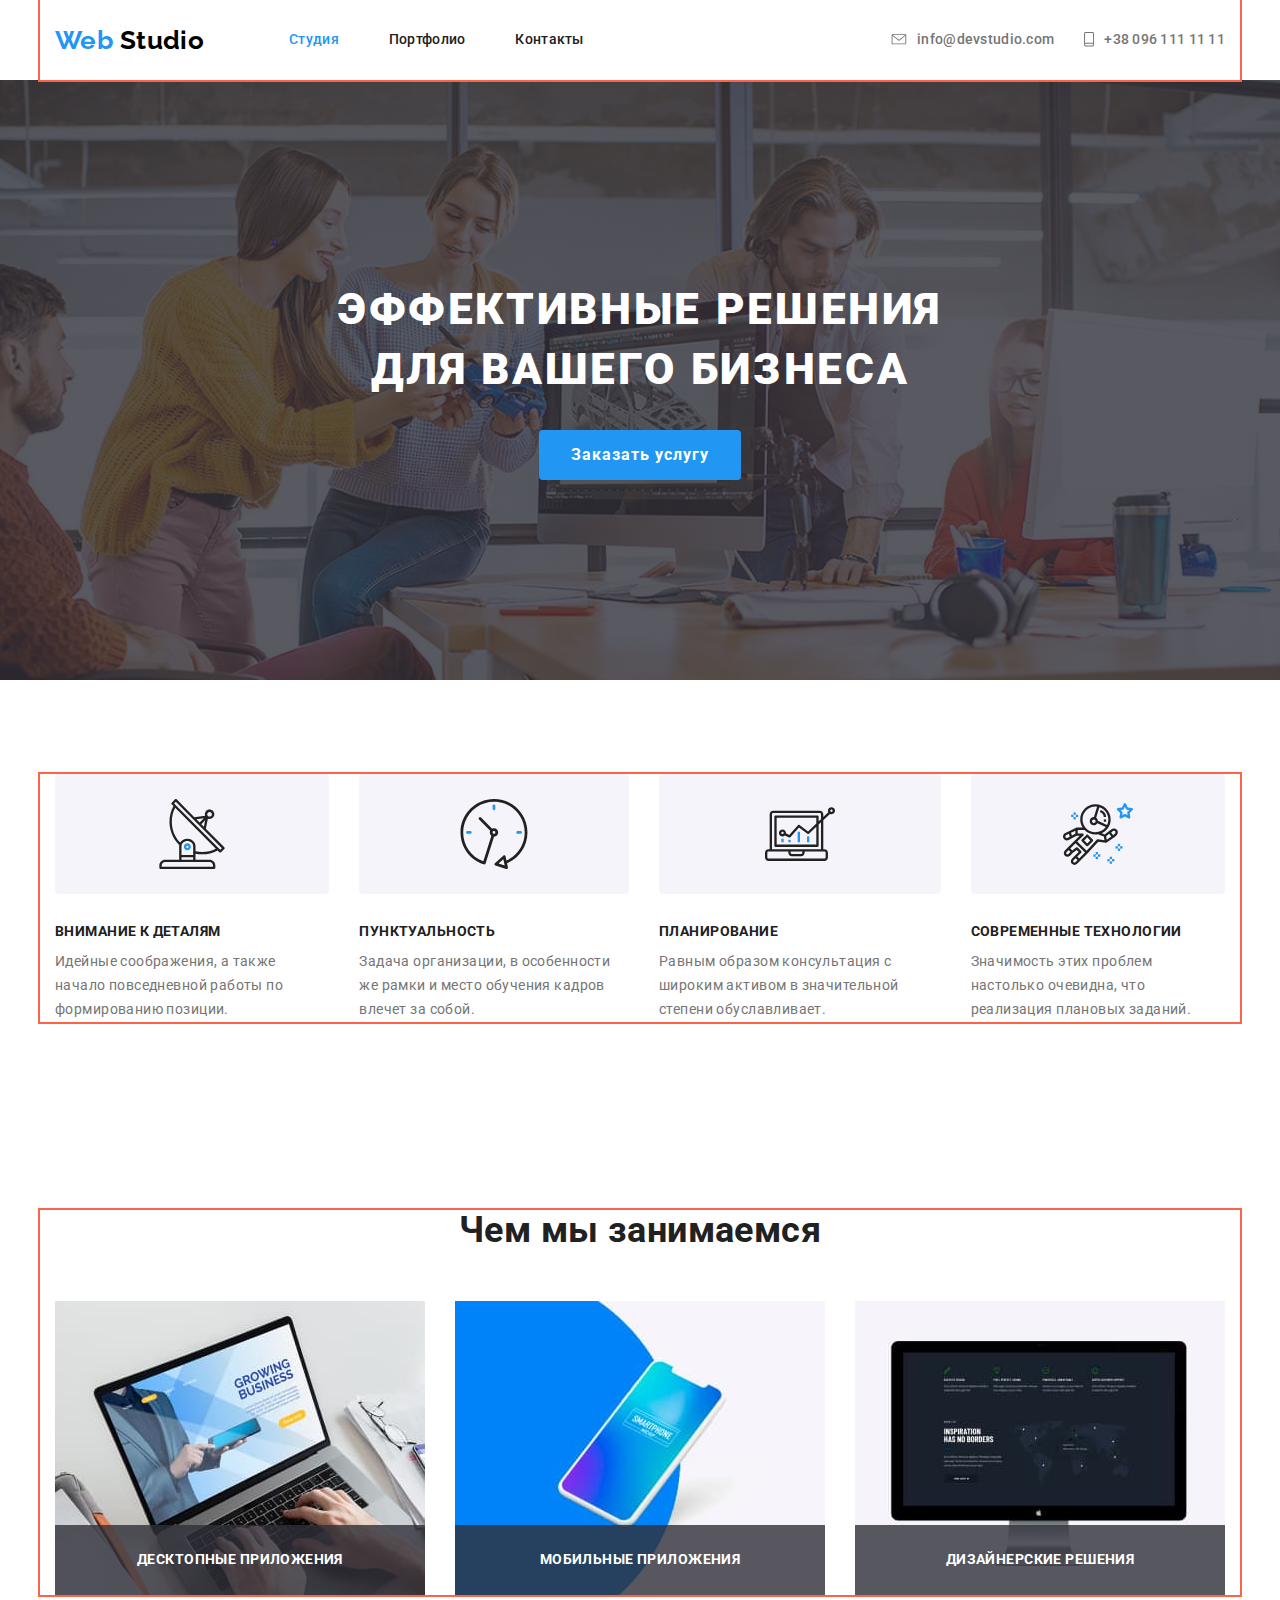
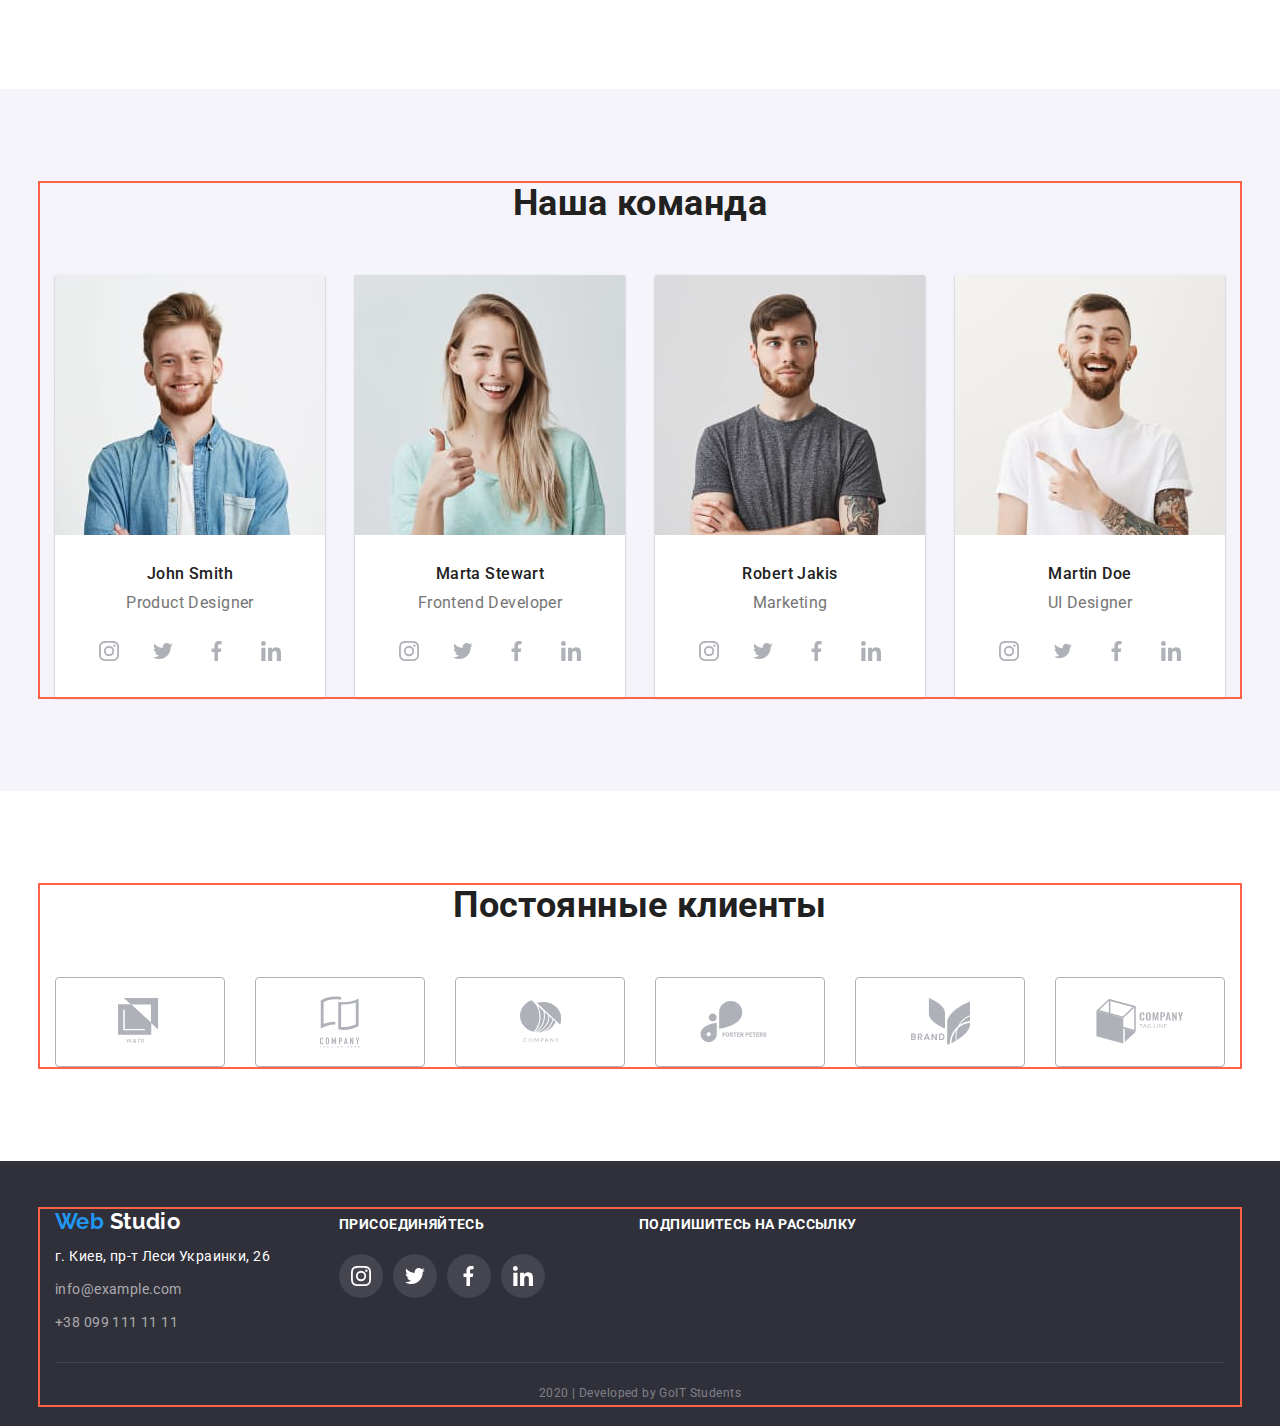
==== index.html @ c9f75ea1 "Обновляет areas и 1 карту в портфолио" ====
<!DOCTYPE html>
<html lang="ru">
  <head>
    <meta charset="UTF-8" />
    <meta name="viewport" content="width=device-width, initial-scale=1.0" />
    <title>Web Studio</title>
    <link
      href="https://fonts.googleapis.com/css2?family=Raleway:wght@700&family=Roboto:wght@400;500;700;900&display=swap"
      rel="stylesheet"
    />
    <link
      rel="stylesheet"
      href="https://cdnjs.cloudflare.com/ajax/libs/modern-normalize/0.6.0/modern-normalize.min.css"
    />
    <link rel="stylesheet" href="./css/style.css" />
  </head>

  <body>
    <!-- Шапка сайта-->
    <header class="header">
      <div class="container header">
        <nav class="main-nav">
          <a href="./index.html" class="header-logo link"
            ><span>Web</span> Studio</a
          >
          <ul class="site-nav list">
            <li class="item"><a href="" class="link current">Студия</a></li>
            <li class="item">
              <a href="./portfolio.html" class="link">Портфолио</a>
            </li>
            <li class="item"><a href="" class="link">Контакты</a></li>
          </ul>
        </nav>

        <ul class="header-contacts list">
          <li class="item">
            <a href="mailto:info@devstudio.com" class="link">
              <svg width="16" height="11" class="contacts-icon">
                <use href="./images/sprite4.svg#icon-envelope"></use>
              </svg>
              info@devstudio.com
            </a>
          </li>
          <li class="item">
            <a href="tel:+380961111111" class="link">
              <svg width="10" height="15" class="contacts-icon">
                <use href="./images/sprite4.svg#icon-phone"></use>
              </svg>
              +38 096 111 11 11
            </a>
          </li>
        </ul>
      </div>
    </header>
    <main>
      <!--Герой-->
      <section class="hero">
        <div class="overlay">
          <h1 class="hero-title">
            эффективные решения <br />для вашего бизнеса
          </h1>
          <a href="" class="button primary link">Заказать услугу</a>
        </div>
      </section>

      <!--Преимущества-->
      <section class="section features">
        <h2 class="section-title visually-hidden">Преимущества</h2>
        <div class="container">
          <ul class="features-list list">
            <li class="item">
              <div class="features-icon">
                <svg width="70" height="70">
                  <use href="./images/sprite4.svg#icon-antenna"></use>
                </svg>
              </div>
              <h3 class="title">Внимание к деталям</h3>
              <p>
                Идейные соображения, а также начало повседневной работы по
                формированию позиции.
              </p>
            </li>
            <li class="item">
              <div class="features-icon">
                <svg width="70" height="70">
                  <use href="./images/sprite4.svg#icon-clock"></use>
                </svg>
              </div>
              <h3 class="title">Пунктуальность</h3>
              <p>
                Задача организации, в особенности же рамки и место обучения
                кадров влечет за собой.
              </p>
            </li>
            <li class="item">
              <div class="features-icon">
                <svg width="70" height="70">
                  <use href="./images/sprite4.svg#icon-diagram"></use>
                </svg>
              </div>
              <h3 class="title">Планирование</h3>
              <p>
                Равным образом консультация с широким активом в значительной
                степени обуславливает.
              </p>
            </li>
            <li class="item">
              <div class="features-icon">
                <svg width="70" height="70">
                  <use href="./images/sprite4.svg#icon-astronaut"></use>
                </svg>
              </div>
              <h3 class="title">Современные технологии</h3>
              <p>
                Значимость этих проблем настолько очевидна, что реализация
                плановых заданий.
              </p>
            </li>
          </ul>
        </div>
      </section>

      <!--Чем мы занимаемся-->
      <section class="section areas">
        <div class="container">
          <h2 class="section-title">Чем мы занимаемся</h2>
          <ul class="areas-list list">
            <li class="item">
              <img
                class="area-img"
                src="./images/desktop-app.jpg"
                alt="Приложения для десктопов"
                width="370"
                height="294"
              />
              <h3 class="areas-title">Десктопные приложения</h3>
            </li>
            <li class="item">
              <img
                class="area-img"
                src="./images/mobile-app.jpg"
                alt="Приложения для мобильных"
                width="370"
                height="294"
              />
              <h3 class="areas-title">Мобильные приложения</h3>
            </li>
            <li class="item">
              <img
                class="area-img"
                src="./images/design-solutions.jpg"
                alt="Дизайн"
                width="370"
                height="294"
              />
              <h3 class="areas-title">Дизайнерские решения</h3>
            </li>
          </ul>
        </div>
      </section>

      <!--Наша команда-->
      <section class="section team">
        <div class="container">
          <h2 class="section-title">Наша команда</h2>
          <ul class="team-list list">
            <li class="item">
              <img
                class="team-img"
                src="./images/johnsmith.jpg"
                alt="Джон Смит"
                width="270"
                height="260"
              />
              <h3 class="name">John Smith</h3>
              <p class="profession">Product Designer</p>
              <ul class="list social-networks-list">
                <li class="soc-item">
                  <a
                    href=""
                    aria-label="Ссылка на Instagram"
                    class="soc-button"
                  >
                    <svg width="20" height="20">
                      <use href="./images/sprite4.svg#icon-instagram"></use>
                    </svg>
                  </a>
                </li>
                <li class="soc-item">
                  <a href="" aria-label="Ссылка на Twitter" class="soc-button">
                    <svg width="20" height="20">
                      <use href="./images/sprite4.svg#icon-twitter"></use>
                    </svg>
                  </a>
                </li>
                <li class="soc-item">
                  <a href="" aria-label="Ссылка на Facebook" class="soc-button">
                    <svg width="20" height="20">
                      <use href="./images/sprite4.svg#icon-facebook"></use>
                    </svg>
                  </a>
                </li>
                <li class="soc-item">
                  <a href="" aria-label="Ссылка на LinkedIn" class="soc-button"
                    ><svg width="20" height="20">
                      <use href="./images/sprite4.svg#icon-linkedin"></use>
                    </svg>
                  </a>
                </li>
              </ul>
            </li>
            <li class="item">
              <img
                class="team-img"
                src="./images/martastewart.jpg"
                alt="Марта Стюарт"
                width="270"
                height="260"
              />
              <h3 class="name">Marta Stewart</h3>
              <p class="profession">Frontend Developer</p>
              <ul class="list social-networks-list">
                <li class="soc-item">
                  <a
                    href=""
                    aria-label="Ссылка на Instagram"
                    class="soc-button"
                  >
                    <svg width="20" height="20">
                      <use href="./images/sprite4.svg#icon-instagram"></use>
                    </svg>
                  </a>
                </li>
                <li class="soc-item">
                  <a href="" aria-label="Ссылка на Twitter" class="soc-button">
                    <svg width="20" height="20">
                      <use href="./images/sprite4.svg#icon-twitter"></use>
                    </svg>
                  </a>
                </li>
                <li class="soc-item">
                  <a href="" aria-label="Ссылка на Facebook" class="soc-button">
                    <svg width="20" height="20">
                      <use href="./images/sprite4.svg#icon-facebook"></use>
                    </svg>
                  </a>
                </li>
                <li class="soc-item">
                  <a href="" aria-label="Ссылка на LinkedIn" class="soc-button"
                    ><svg width="20" height="20">
                      <use href="./images/sprite4.svg#icon-linkedin"></use>
                    </svg>
                  </a>
                </li>
              </ul>
            </li>
            <li class="item">
              <img
                class="team-img"
                src="./images/robertjakis.jpg"
                alt="Роберт Джакис"
                width="270"
                height="260"
              />
              <h3 class="name">Robert Jakis</h3>
              <p class="profession">Marketing</p>
              <ul class="list social-networks-list">
                <li class="soc-item">
                  <a
                    href=""
                    aria-label="Ссылка на Instagram"
                    class="soc-button"
                  >
                    <svg width="20" height="20">
                      <use href="./images/sprite4.svg#icon-instagram"></use>
                    </svg>
                  </a>
                </li>
                <li class="soc-item">
                  <a href="" aria-label="Ссылка на Twitter" class="soc-button">
                    <svg width="20" height="20">
                      <use href="./images/sprite4.svg#icon-twitter"></use>
                    </svg>
                  </a>
                </li>
                <li class="soc-item">
                  <a href="" aria-label="Ссылка на Facebook" class="soc-button">
                    <svg width="20" height="20">
                      <use href="./images/sprite4.svg#icon-facebook"></use>
                    </svg>
                  </a>
                </li>
                <li class="soc-item">
                  <a href="" aria-label="Ссылка на LinkedIn" class="soc-button"
                    ><svg width="20" height="20">
                      <use href="./images/sprite4.svg#icon-linkedin"></use>
                    </svg>
                  </a>
                </li>
              </ul>
            </li>
            <li class="item">
              <img
                class="team-img"
                src="./images/martindoe.jpg"
                alt="Мартин Доу"
                width="270"
                height="260"
              />
              <h3 class="name">Martin Doe</h3>
              <p class="profession">UI Designer</p>
              <ul class="list social-networks-list">
                <li class="soc-item">
                  <a
                    href=""
                    aria-label="Ссылка на Instagram"
                    class="soc-button"
                  >
                    <svg width="20" height="20">
                      <use href="./images/sprite4.svg#icon-instagram"></use>
                    </svg>
                  </a>
                </li>
                <li class="soc-item">
                  <a href="" aria-label="Ссылка на Twitter" class="soc-button">
                    <svg width="20" height="16">
                      <use href="./images/sprite4.svg#icon-twitter"></use>
                    </svg>
                  </a>
                </li>
                <li class="soc-item">
                  <a href="" aria-label="Ссылка на Facebook" class="soc-button">
                    <svg width="20" height="20">
                      <use href="./images/sprite4.svg#icon-facebook"></use>
                    </svg>
                  </a>
                </li>
                <li class="soc-item">
                  <a href="" aria-label="Ссылка на LinkedIn" class="soc-button"
                    ><svg width="20" height="20">
                      <use href="./images/sprite4.svg#icon-linkedin"></use>
                    </svg>
                  </a>
                </li>
              </ul>
            </li>
          </ul>
        </div>
      </section>

      <!--Постоянные клиенты-->
      <section class="section clients">
        <div class="container">
          <h2 class="section-title">Постоянные клиенты</h2>
          <ul class="clients-list list">
            <li class="item">
              <a href="" class="client-icon">
                <svg width="44" height="49">
                  <use href="./images/sprite4.svg#icon-client1"></use>
                </svg>
              </a>
            </li>
            <li class="item">
              <a href="" class="client-icon">
                <svg width="40" height="52">
                  <use href="./images/sprite4.svg#icon-client2"></use>
                </svg>
              </a>
            </li>
            <li class="item">
              <a href="" class="client-icon">
                <svg width="41" height="43">
                  <use href="./images/sprite4.svg#icon-client3"></use>
                </svg>
              </a>
            </li>
            <li class="item">
              <a href="" class="client-icon">
                <svg width="80" height="42">
                  <use href="./images/sprite4.svg#icon-client4"></use>
                </svg>
              </a>
            </li>
            <li class="item">
              <a href="" class="client-icon">
                <svg width="59" height="47">
                  <use href="./images/sprite4.svg#icon-client5"></use>
                </svg>
              </a>
            </li>
            <li class="item">
              <a href="" class="client-icon">
                <svg width="88" height="45">
                  <use href="./images/sprite4.svg#icon-client6"></use>
                </svg>
              </a>
            </li>
          </ul>
        </div>
      </section>
    </main>
    <!--Футер-->
    <footer class="footer">
      <div class="container">
        <div class="footer-content">
          <div class="footer-contacts">
            <a href="./index.html" class="footer-logo link">
              <span>Web</span> Studio</a
            >
            <address class="footer-address">
              <p class="city-address">г. Киев, пр-т Леси Украинки, 26</p>
              <a href="mailto:info@example.com" class="link"
                >info@example.com</a
              >
              <a href="phone:+380991111111" class="link">+38 099 111 11 11</a>
            </address>
          </div>
          <div class="join-social-networks">
            <p class="footer-call-to-action">присоединяйтесь</p>
            <ul class="list footer-social-networks">
              <li class="soc-item">
                <a href="" aria-label="Ссылка на Instagram" class="soc-button">
                  <svg width="20" height="20">
                    <use href="./images/sprite4.svg#icon-instagram"></use>
                  </svg>
                </a>
              </li>
              <li class="soc-item">
                <a href="" aria-label="Ссылка на Twitter" class="soc-button">
                  <svg width="20" height="20">
                    <use href="./images/sprite4.svg#icon-twitter"></use>
                  </svg>
                </a>
              </li>
              <li class="soc-item">
                <a href="" aria-label="Ссылка на Facebook" class="soc-button">
                  <svg width="20" height="20">
                    <use href="./images/sprite4.svg#icon-facebook"></use>
                  </svg>
                </a>
              </li>
              <li class="soc-item">
                <a href="" aria-label="Ссылка на LinkedIn" class="soc-button"
                  ><svg width="20" height="20">
                    <use href="./images/sprite4.svg#icon-linkedin"></use>
                  </svg>
                </a>
              </li>
            </ul>
          </div>

          <div class="subscribe">
            <p class="footer-call-to-action">подпишитесь на рассылку</p>
            <!--Форма подписки-->
          </div>
        </div>

        <p class="footer-copyright">2020 | Developed by GoIT Students</p>
      </div>
    </footer>
  </body>
</html>
---- css/style.css ----
/* основной цвет фона белый  #FFFFFF  */
/* цвет фона за макетом  #E5E5E5  */
/* цвет фона заголовков чем мы занимаемся rgba(47, 48, 58, 0.8) */
/* цвет фона команды  #F5F4FA  */
/* цвет фона футера  #2F303A */
/* черный цвет лого #000000 */
/* основной цвет заголовка #212121 */
/* основной цвет текста #757575 */
/* белый #FFFFFF  */
/* акцент #2196F3 */
/* цвет логотипов клиентов #AFB1B8 */
/* цвет рамки в карточках портфолио #EEEEEE */
/* цвет контактов в футере  rgba(255, 255, 255, 0.6) */
/* цвет копирайта на футере rgba(255, 255, 255, 0.4) */
/* цвет фона иконок соцсетей в футере rgba(255, 255, 255, 0.1) */

:root {
  --primary-white-color: #ffffff;
  --secondary-background-color: #f5f4fa;
  --background-areas-title: rgba(47, 48, 58, 0.8);
  --footer-background-color: #2f303a;
  --background-behind-layout: #e5e5e5;
  --logo-black-color: #000000;
  --title-text-color: #212121;
  --primary-text-color: #757575;
  --accent-color: #2196f3;
  --clients-icons-color: #afb1b8;
  --portfolio-card-border: #eeeeee;
  --footer-contacts-color: rgba(255, 255, 255, 0.6);
  --footer-copyright-color: rgba(255, 255, 255, 0.4);
  --footer-icon-background: rgba(255, 255, 255, 0.1);
}

/* Общий стиль страницы */

body {
  background-color: var(--primary-white-color);
  color: var(--primary-text-color);

  font-family: Roboto, sans-serif;

  font-weight: 400;
  font-size: 14px;
  line-height: 1.71;
  letter-spacing: 0.03em;
}

.link {
  text-decoration: none;
}

.list {
  padding: 0;
  margin: 0;
  list-style: none;
}

.container {
  margin-left: auto;
  margin-right: auto;
  width: 1200px;
  padding-left: 15px;
  padding-right: 15px;
  outline: 2px solid tomato;
}

img {
  display: block;
  max-width: 100%;
  height: auto;
}

.visually-hidden {
  position: absolute;
  width: 1px;
  height: 1px;
  margin: -1px;
  border: 0;
  padding: 0;
  clip: rect(0 0 0 0);
  overflow: hidden;
}

/* Header */
.header.container {
  display: flex;
}
.main-nav {
  display: flex;
  align-items: center;
}
.header-logo {
  color: var(--logo-black-color);
  font-family: Raleway, sans-serif;

  font-weight: 700;
  font-size: 26px;
  line-height: 1.19;
}

.header-logo span {
  color: var(--accent-color);
}

/* Site nav */
.site-nav {
  display: flex;
  margin-left: 85px;
}

.site-nav .item:not(:last-child) {
  margin-right: 50px;
}

.site-nav .link {
  display: block;
  padding-top: 32px;
  padding-bottom: 32px;

  color: var(--title-text-color);

  font-weight: 500;
  line-height: 1.14;
  letter-spacing: 0.02em;
}

.site-nav .link:hover,
.site-nav .link:focus {
  color: var(--accent-color);
}

.site-nav .link.current {
  color: var(--accent-color);
}

/* Header contacts */

.header-contacts {
  display: inline-flex;
  align-items: center;
  margin-left: auto;
}

.header-contacts .item + .item {
  margin-left: 30px;
}

.header-contacts .link {
  display: flex;
  align-items: center;
  padding-top: 32px;
  padding-bottom: 32px;

  color: var(--primary-text-color);
  font-weight: 500;
  line-height: 1.14;
  letter-spacing: 0.02em;
}

.header-contacts .link:hover,
.header-contacts .link:focus {
  color: var(--accent-color);
  --color4: var(--accent-color);
}

.header-contacts .link {
  display: flex;
  align-items: center;
  --color4: var(--primary-text-color);
}
.contacts-icon {
  margin-right: 10px;
}

/* Hero */
.hero {
  text-align: center;
}

/* Overlay */
.overlay {
  max-width: 1600px;
  height: 600px;
  margin-left: auto;
  margin-right: auto;
  background-image: linear-gradient(
      rgba(47, 48, 58, 0.8),
      rgba(47, 48, 58, 0.8)
    ),
    url(../images/hero-background.jpg);

  background-repeat: no-repeat;
  background-position: center;
  background-size: cover;
}

.hero-title {
  margin-top: 0;
  margin-bottom: 30px;
  padding-top: 200px;
  color: var(--primary-white-color);
  font-weight: 900;
  font-size: 44px;
  line-height: 1.36;
  letter-spacing: 0.06em;
  text-transform: uppercase;
}

/* Button */

.button {
  display: inline-block;
  border-radius: 4px;
  padding: 10px 32px;
  min-width: 200px;

  color: var(--title-text-color);
  background-color: var(--secondary-background-color);

  font-weight: 700;
  font-size: 16px;
  line-height: 1.88;
  letter-spacing: 0.06em;
  text-align: center;
}

.button.primary {
  color: var(--primary-white-color);
  background-color: var(--accent-color);
}

.button.primary:hover,
.button.primary:focus {
  color: var(--accent-color);
  background-color: var(--primary-white-color);
}

/* Section */

.section {
  padding-top: 94px;
  padding-bottom: 94px;
}
/* .section.bottom-padding {
  padding-top: 0;
  padding-bottom: 94px;
} */

.section-title {
  margin-top: 0;
  margin-bottom: 50px;
  text-align: center;

  color: var(--title-text-color);

  font-weight: 700;
  font-size: 36px;
  line-height: 1.16;
}

/* Features */

.features-list {
  display: flex;
}

.features-list .item + .item {
  margin-left: 30px;
}

.features .title {
  margin-top: 0;
  margin-bottom: 10px;

  color: var(--title-text-color);

  font-weight: 700;
  font-size: 14px;
  line-height: 1.14;
  text-transform: uppercase;
}

.features p {
  margin-top: 0;
  margin-bottom: 0;
}

.features-icon {
  display: flex;
  justify-content: center;
  align-items: center;
  margin-bottom: 30px;

  height: 120px;
  border-radius: 4px;
  background-color: var(--secondary-background-color);
}

/* Areas */

.areas-list {
  display: flex;
}
.area-img {
  display: block;
  overflow: hidden;
}

.areas-list .item + .item {
  margin-left: 30px;
}

.areas-list > .item {
  position: relative;
  text-align: center;
}

.areas-title {
  position: absolute;
  bottom: 0;
  left: 0;
  display: block;
  margin: 0;
  padding: 27px 0;

  width: 100%;
  height: 70px;

  color: var(--primary-white-color);
  background-color: var(--background-areas-title);

  font-weight: 700;
  font-size: 14px;
  line-height: 1.14;
  text-transform: uppercase;
}

/* Team */
.team {
  background-color: var(--secondary-background-color);
}
.team-list {
  display: flex;
}

.team-list .item {
  box-shadow: 0px 2px 1px rgba(0, 0, 0, 0.2), 0px 1px 1px rgba(0, 0, 0, 0.14),
    0px 1px 3px rgba(0, 0, 0, 0.12);
  overflow: hidden;
  background-color: var(--primary-white-color);
  text-align: center;
}

.team-list .item + .item {
  margin-left: 30px;
}
.team-img {
  display: block;
  margin-bottom: 30px;
}
.team .name {
  margin-top: 0;
  margin-bottom: 10px;

  color: var(--title-text-color);

  font-weight: 500;
  font-size: 16px;
  line-height: 1.18;
}

.team .profession {
  margin-top: 0;
  margin-bottom: 16px;

  font-size: 16px;
  line-height: 1.18;
}

.social-networks-list {
  display: flex;
  padding-bottom: 24px;
  justify-content: center;
}

.social-networks-list .soc-item:not(:last-child) {
  margin-right: 10px;
}

.soc-button {
  display: flex;
  justify-content: center;
  align-items: center;
  width: 44px;
  height: 44px;
  border-radius: 50%;
  fill: var(--clients-icons-color);
}
.soc-button:hover,
.soc-button:focus {
  --color3: var(--primary-white-color);
  background-color: var(--accent-color);
}

/* Clients */
.clients-list {
  display: flex;
}

.clients-list .item + .item {
  margin-left: 30px;
}

.client-icon {
  display: flex;
  justify-content: center;
  align-items: center;

  height: 90px;
  min-width: 170px;

  fill: var(--clients-icons-color);

  border: 1px solid var(--clients-icons-color);
  border-radius: 4px;
}

.client-icon:hover,
.client-icon:focus {
  --color3: var(--accent-color);
  border-color: var(--accent-color);
}

/* Footer */
.footer-content {
  display: flex;
  align-items: baseline;
  padding-bottom: 28px;
}

.footer {
  padding-top: 48px;
  padding-bottom: 21px;

  background-color: var(--footer-background-color);
}
.footer-contacts {
  margin-right: 69px;
}

.join-social-networks .footer-social-networks {
  display: flex;
}

.footer-social-networks .soc-button {
  display: flex;
  justify-content: center;
  align-items: center;
  height: 44px;
  width: 44px;
  background-color: var(--footer-icon-background);
  border-radius: 50%;
  --color3: var(--primary-white-color);
}

.footer-social-networks .soc-button:hover,
.footer-social-networks .soc-button:focus {
  background-color: var(--accent-color);
}

.footer-social-networks .soc-item:not(:last-child) {
  margin-right: 10px;
}

.join-social-networks {
  margin-right: 94px;
}

.subscribe {
  margin-right: auto;
}

.footer-logo {
  display: inline-block;
  margin-bottom: 10px;

  color: var(--primary-white-color);
  font-family: Raleway, sans-serif;

  font-weight: 700;
  font-size: 22px;
  line-height: 1.18;
}

.footer-logo span {
  color: var(--accent-color);
}

.footer-address {
  display: flex;
  flex-direction: column;
  color: var(--primary-white-color);
  font-style: normal;
}

.footer-address .city-address {
  margin-top: 0px;
  margin-bottom: 9px;
}
.footer-address .link {
  color: var(--footer-contacts-color);
}

.footer-address .link:not(:last-child) {
  margin-bottom: 9px;
}

.footer-address .link:hover,
.footer-address .link:focus {
  color: var(--accent-color);
}
.footer .footer-call-to-action {
  margin-top: 0;
  margin-bottom: 21px;

  color: var(--primary-white-color);

  font-weight: 700;
  line-height: 1.14;
  text-transform: uppercase;
}

.footer-copyright {
  margin-top: 0;
  margin-bottom: 0;
  padding-top: 18px;
  color: var(--footer-copyright-color);
  border-top: 1px solid rgba(255, 255, 255, 0.1);

  font-size: 12px;
  line-height: 2;
  text-align: center;
}

/* Portfolio */

.categories-list {
  display: flex;
  justify-content: center;
  margin-bottom: 50px;
}

.categories-list .item + .item {
  margin-left: 8px;
}

.portfolio-list {
  display: flex;
  flex-wrap: wrap;
}
.portfolio-list .item {
  width: calc((100% - 60px) / 3);
  margin-right: 30px;
  margin-bottom: 30px;
  background-color: rgb(123, 167, 167);
}

.portfolio-list .item:nth-child(3n) {
  margin-right: 0;
}

.portfolio-list .item:nth-last-child(-n + 3) {
  margin-bottom: 0;
}

.portfolio-img {
  display: block;
  margin-top: 0;
  margin-bottom: 0;
}

.portfolio .button {
  display: inline-block;
  border-radius: 4px;
  padding: 6px 22px;
  min-width: 73px;
  border: 0;

  background-color: var(--secondary-background-color);

  font-weight: 500;
  font-size: 16px;
  line-height: 1.63;
  letter-spacing: 0.03em;
}

.portfolio .button:hover,
.portfolio .button:focus {
  color: var(--primary-white-color);
  background-color: var(--accent-color);
  box-shadow: 0px 2px 2px rgba(0, 0, 0, 0.12), 0px 1px 2px rgba(0, 0, 0, 0.08),
    0px 3px 1px rgba(0, 0, 0, 0.1);
}

.portfolio .card {
  display: block;
  overflow: hidden;
}
.portfolio-list .item:hover,
.portfolio-list .item:focus {
  box-shadow: 1px 4px 6px rgba(0, 0, 0, 0.16), 0px 4px 4px rgba(0, 0, 0, 0.06),
    0px 1px 1px rgba(0, 0, 0, 0.12);
}

.card-content {
  padding: 20px 24px;
  background-color: var(--primary-white-color);

  border: 1px solid var(--portfolio-card-border);
  border-top: 0;
}

.card-content .name {
  margin-top: 0;
  margin-bottom: 4px;
  color: var(--title-text-color);

  font-weight: 700;
  font-size: 18px;
  line-height: 2;
  letter-spacing: 0.06em;
}
.card-content .type {
  margin-top: 0;
  margin-bottom: 0;

  color: var(--primary-text-color);
  font-size: 16px;
  line-height: 1.88;
}

.card-thumb {
  position: relative;
}

.card-thumb::before {
  position: absolute;
  content: "";
  display: inline-block;
  width: 100%;
  height: 100%;
  background-color: var(--accent-color);
  opacity: 0;
}

.portfolio .description {
  position: absolute;
  display: block;

  margin: 0;
  padding: 63px 24px;
  top: 50%;
  left: 50%;
  transform: translate(-50%, -50%);
  width: 100%;
  height: 100%;

  color: var(--primary-white-color);

  font-size: 18px;
  line-height: 1.56;
  opacity: 0;
}

.card:hover .description,
.card:hover .card-thumb::before {
  opacity: 1;
}
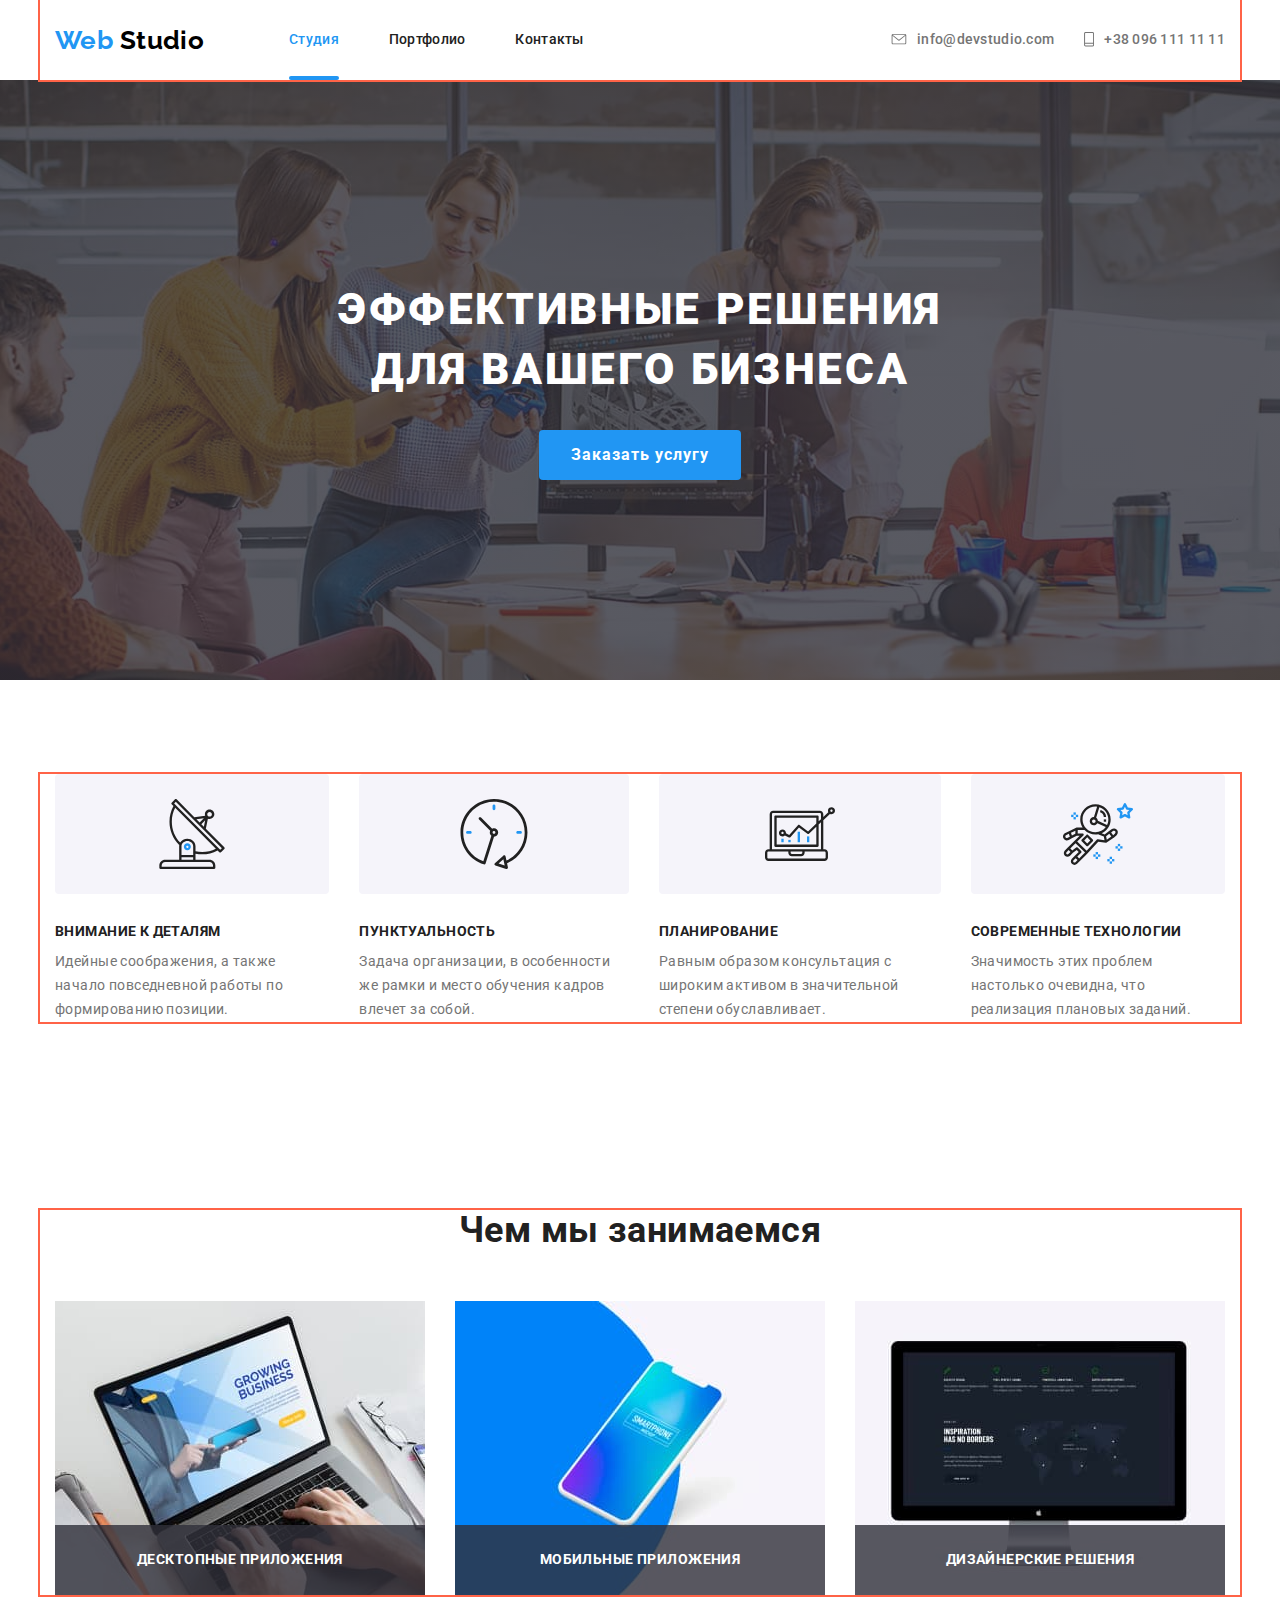
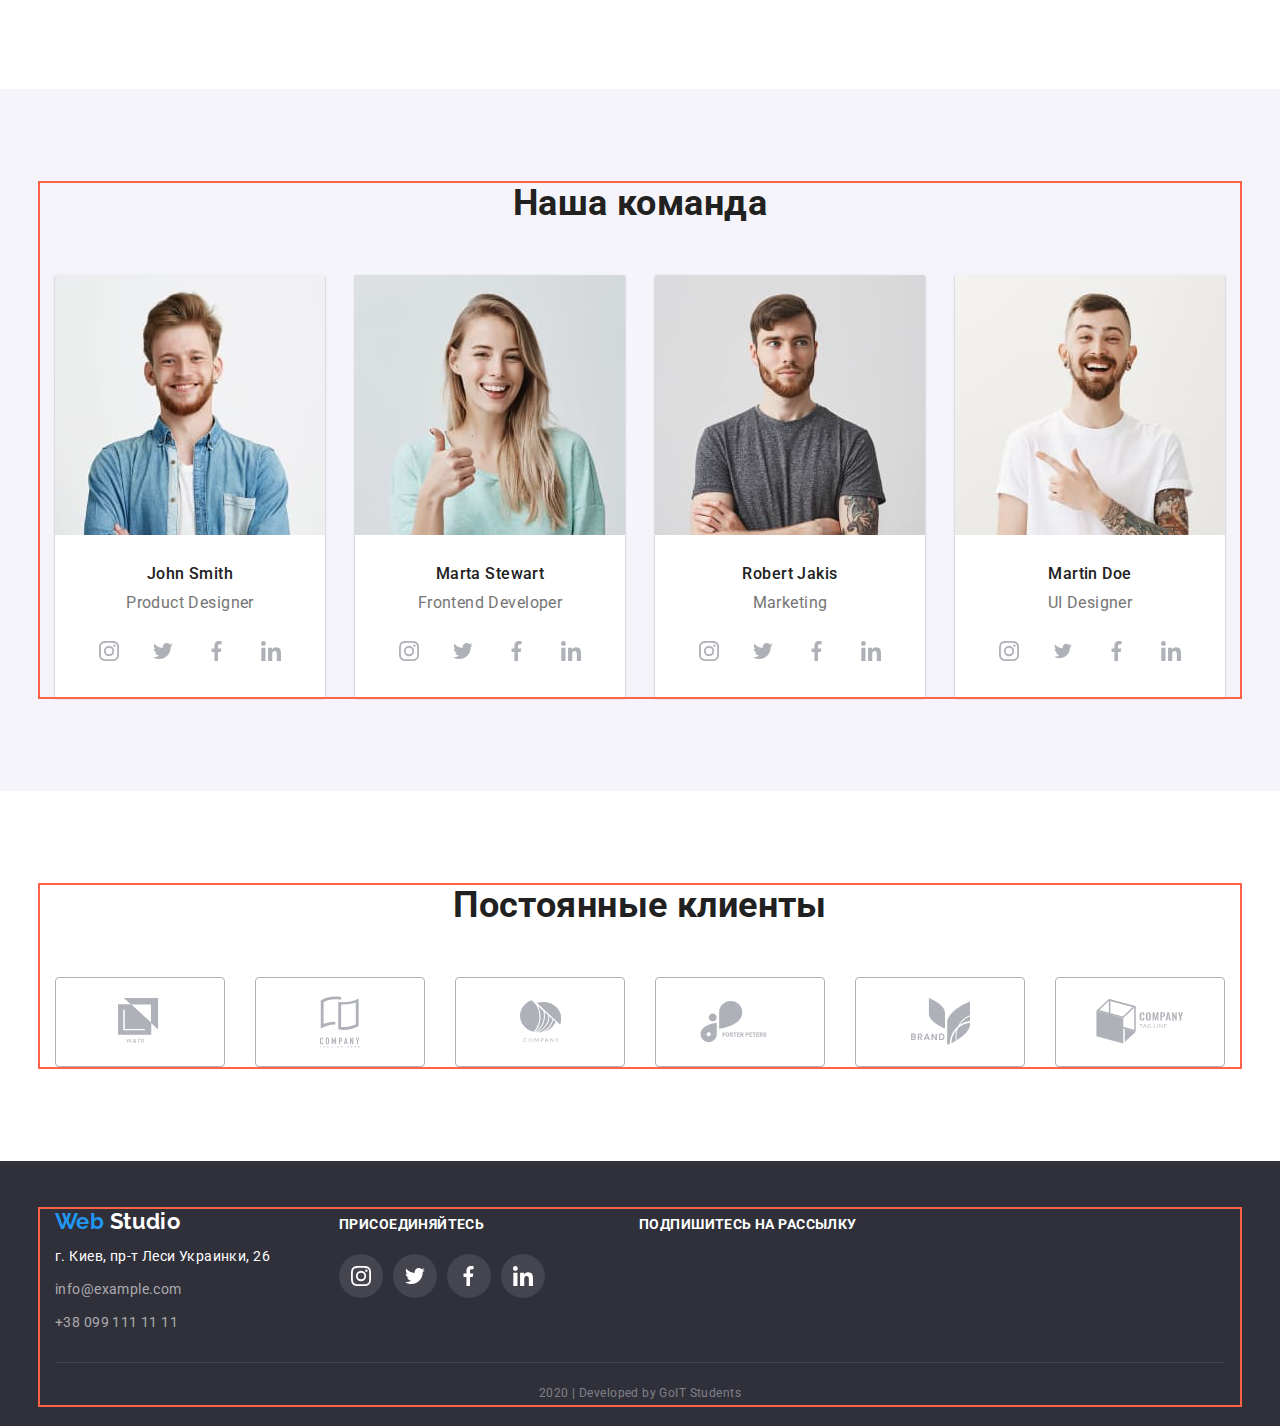
==== commit 7fd079f6: "Добавляет эффекты всем иконкам" ====
--- a/index.html
+++ b/index.html
@@ -24,7 +24,9 @@
             ><span>Web</span> Studio</a
           >
           <ul class="site-nav list">
-            <li class="item"><a href="" class="link current">Студия</a></li>
+            <li class="item current-item">
+              <a href="" class="link current">Студия</a>
+            </li>
             <li class="item">
               <a href="./portfolio.html" class="link">Портфолио</a>
             </li>
--- a/css/style.css
+++ b/css/style.css
@@ -8,6 +8,7 @@
 /* основной цвет текста #757575 */
 /* белый #FFFFFF  */
 /* акцент #2196F3 */
+/* ховер на карточках портфолио rgba(33, 150, 243, 0.9) */
 /* цвет логотипов клиентов #AFB1B8 */
 /* цвет рамки в карточках портфолио #EEEEEE */
 /* цвет контактов в футере  rgba(255, 255, 255, 0.6) */
@@ -24,6 +25,7 @@
   --title-text-color: #212121;
   --primary-text-color: #757575;
   --accent-color: #2196f3;
+  --hover-portfolio-card: rgba(33, 150, 243, 0.9);
   --clients-icons-color: #afb1b8;
   --portfolio-card-border: #eeeeee;
   --footer-contacts-color: rgba(255, 255, 255, 0.6);
@@ -122,6 +124,8 @@
   font-weight: 500;
   line-height: 1.14;
   letter-spacing: 0.02em;
+
+  transition: color 250ms cubic-bezier(0.4, 0, 0.2, 1);
 }
 
 .site-nav .link:hover,
@@ -131,6 +135,22 @@
 
 .site-nav .link.current {
   color: var(--accent-color);
+}
+
+.current-item {
+  position: relative;
+}
+
+.current::after {
+  content: "";
+  position: absolute;
+  bottom: 0;
+  left: 0;
+
+  width: 100%;
+  height: 4px;
+  border-radius: 2px;
+  background: var(--accent-color);
 }
 
 /* Header contacts */
@@ -155,21 +175,24 @@
   font-weight: 500;
   line-height: 1.14;
   letter-spacing: 0.02em;
+
+  transition: color 250ms cubic-bezier(0.4, 0, 0.2, 1);
 }
 
 .header-contacts .link:hover,
 .header-contacts .link:focus {
   color: var(--accent-color);
-  --color4: var(--accent-color);
+  fill: var(--accent-color);
 }
 
 .header-contacts .link {
   display: flex;
+  fill: var(--primary-text-color);
   align-items: center;
-  --color4: var(--primary-text-color);
 }
 .contacts-icon {
   margin-right: 10px;
+  transition: fill 250ms cubic-bezier(0.4, 0, 0.2, 1);
 }
 
 /* Hero */
@@ -227,6 +250,9 @@
 .button.primary {
   color: var(--primary-white-color);
   background-color: var(--accent-color);
+
+  transition: color 250ms cubic-bezier(0.4, 0, 0.2, 1),
+    background-color 250ms cubic-bezier(0.4, 0, 0.2, 1);
 }
 
 .button.primary:hover,
@@ -395,10 +421,13 @@
   height: 44px;
   border-radius: 50%;
   fill: var(--clients-icons-color);
+
+  transition: fill 250ms cubic-bezier(0.4, 0, 0.2, 1),
+    background-color 250ms cubic-bezier(0.4, 0, 0.2, 1);
 }
 .soc-button:hover,
 .soc-button:focus {
-  --color3: var(--primary-white-color);
+  fill: var(--primary-white-color);
   background-color: var(--accent-color);
 }
 
@@ -423,11 +452,14 @@
 
   border: 1px solid var(--clients-icons-color);
   border-radius: 4px;
+
+  transition: fill 250ms cubic-bezier(0.4, 0, 0.2, 1),
+    border-color 250ms cubic-bezier(0.4, 0, 0.2, 1);
 }
 
 .client-icon:hover,
 .client-icon:focus {
-  --color3: var(--accent-color);
+  fill: var(--accent-color);
   border-color: var(--accent-color);
 }
 
@@ -460,7 +492,9 @@
   width: 44px;
   background-color: var(--footer-icon-background);
   border-radius: 50%;
-  --color3: var(--primary-white-color);
+  fill: var(--primary-white-color);
+
+  transition: background-color 250ms cubic-bezier(0.4, 0, 0.2, 1);
 }
 
 .footer-social-networks .soc-button:hover,
@@ -509,6 +543,8 @@
 }
 .footer-address .link {
   color: var(--footer-contacts-color);
+
+  transition: color 250ms cubic-bezier(0.4, 0, 0.2, 1);
 }
 
 .footer-address .link:not(:last-child) {
@@ -592,6 +628,9 @@
   font-size: 16px;
   line-height: 1.63;
   letter-spacing: 0.03em;
+  transition: color 250ms cubic-bezier(0.4, 0, 0.2, 1),
+    background-color 250ms cubic-bezier(0.4, 0, 0.2, 1),
+    box-shadow 250ms cubic-bezier(0.4, 0, 0.2, 1);
 }
 
 .portfolio .button:hover,
@@ -649,7 +688,7 @@
   display: inline-block;
   width: 100%;
   height: 100%;
-  background-color: var(--accent-color);
+  background-color: var(--hover-portfolio-card);
   opacity: 0;
 }
 
@@ -659,6 +698,8 @@
 
   margin: 0;
   padding: 63px 24px;
+  top: 0;
+  left: 0;
   top: 50%;
   left: 50%;
   transform: translate(-50%, -50%);
@@ -676,3 +717,8 @@
 .card:hover .card-thumb::before {
   opacity: 1;
 }
+
+.card:focus .description,
+.card:focus .card-thumb::before {
+  opacity: 1;
+}
